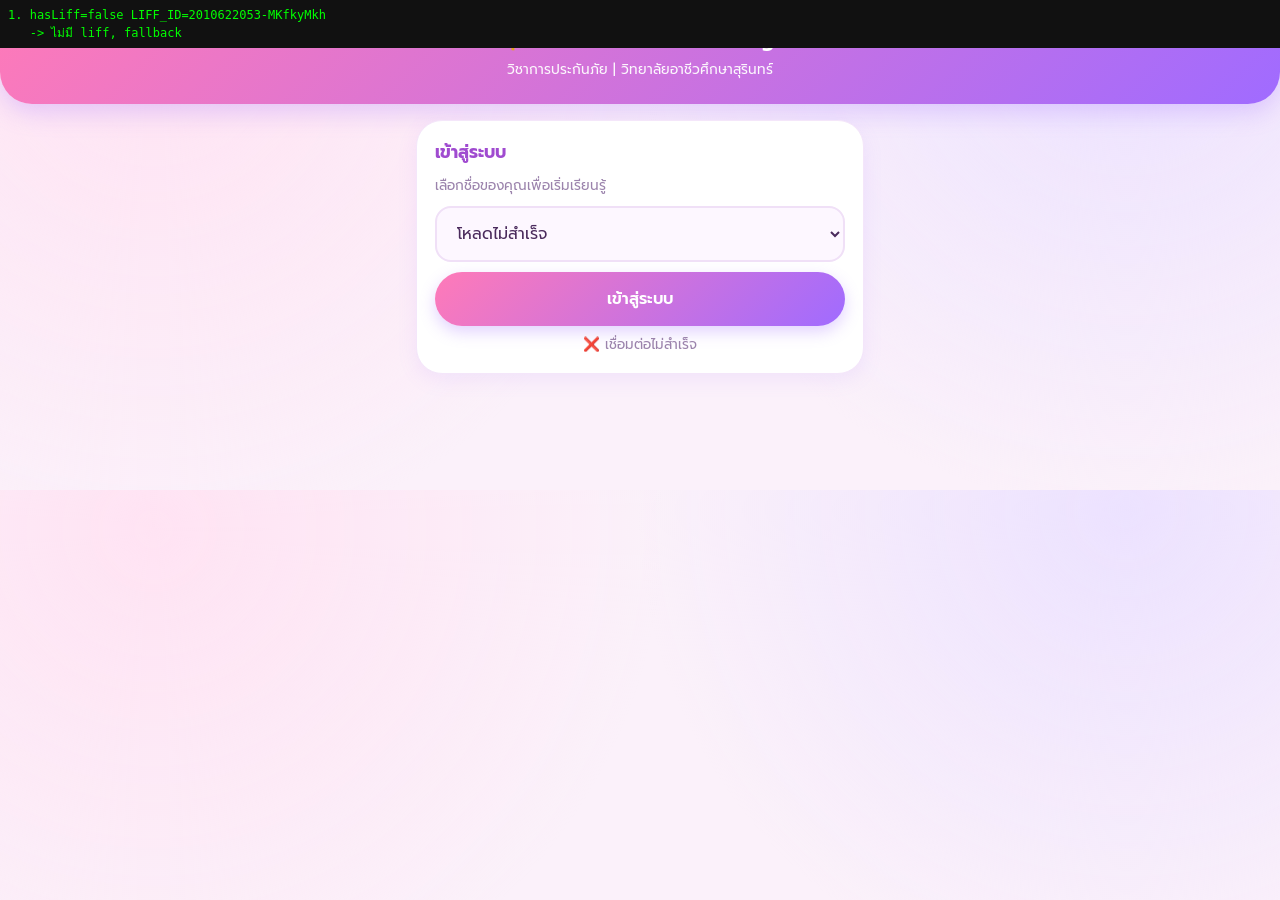
==== index.html @ 5cc2c128 "Add temporary on-screen debug overlay to diagnose LINE login flow Co-Authored-By: Claude Opus 4.8 <n" ====
<!DOCTYPE html>
<html lang="th">
<head>
<meta charset="UTF-8">
<meta name="viewport" content="width=device-width, initial-scale=1.0">
<meta http-equiv="Cache-Control" content="no-cache, no-store, must-revalidate">
<meta http-equiv="Pragma" content="no-cache">
<meta http-equiv="Expires" content="0">
<title>SMART Nano Learning</title>
<link href="https://fonts.googleapis.com/css2?family=Prompt:wght@400;500;600;700&display=swap" rel="stylesheet">
<link rel="stylesheet" href="style.css?v=10">
<script src="https://static.line-scdn.net/liff/edge/2/sdk.js"></script>
</head>
<body>
<div id="dbg" style="position:fixed;top:0;left:0;right:0;max-height:45%;overflow:auto;background:#111;color:#0f0;font-size:12px;line-height:1.5;padding:6px 8px;z-index:99999;white-space:pre-wrap;font-family:monospace;"></div>

<!-- ===== หน้าเข้าสู่ระบบ / ผูกบัญชี LINE ครั้งแรก ===== -->
<div id="loginView" style="display:none;">
  <div class="header"><h1>🎓 SMART Nano Learning</h1><p>วิชาการประกันภัย | วิทยาลัยอาชีวศึกษาสุรินทร์</p></div>
  <div class="container">
    <div class="card">
      <h2 id="loginTitle">เข้าสู่ระบบ</h2>
      <p class="muted" id="loginHint" style="margin-bottom:10px;">เลือกชื่อของคุณเพื่อเริ่มเรียนรู้</p>
      <select id="studentSelect"><option value="">-- กำลังโหลดรายชื่อ --</option></select>
      <button class="btn" id="loginBtn" onclick="login()">เข้าสู่ระบบ</button>
      <button class="btn green" id="lineLoginBtn" onclick="lineLogin()" style="display:none;">🟢 เข้าสู่ระบบด้วย LINE</button>
      <div id="loadMsg" class="muted" style="text-align:center;margin-top:8px;"></div>
    </div>
  </div>
</div>

<!-- ===== แดชบอร์ดโปรไฟล์ ===== -->
<div id="profileView" style="display:none;">
  <div class="profile-top">
    <div class="profile-row">
      <div class="avatar" id="avatar">🙂</div>
      <div class="profile-info">
        <div class="pname" id="pName">-</div>
        <div class="plevel" id="pLevel">ระดับ: -</div>
      </div>
      <div class="ppoints"><div class="num" id="pPoints">0</div><div class="unit">คะแนน</div></div>
    </div>
    <div class="level-wrap">
      <div class="level-label"><span id="pLevelName">-</span><span id="pLevelProgress">0/0</span></div>
      <div class="level-bar"><div class="level-fill" id="pLevelFill" style="width:0%;"></div></div>
    </div>
    <div class="mini-stats">
      <div class="mini"><div class="mini-num" id="mCheckin">–</div><div class="mini-label">เช็คอิน</div></div>
      <div class="mini"><div class="mini-num" id="mBadge">–</div><div class="mini-label">Badge</div></div>
      <div class="mini"><div class="mini-num" id="mRank">–</div><div class="mini-label">อันดับ</div></div>
    </div>
  </div>
  <div class="container" style="padding-top:12px;">
    <a class="btn" id="btnLessons">📚 เข้าสู่บทเรียน</a>
    <a class="btn orange" id="btnCheckin">📍 เช็คอินภารกิจ</a>
    <a class="btn gray" id="btnBadges">🎖️ Badge ของฉัน</a>
    <a class="btn gray" id="btnLeaderboard">🏆 ดูอันดับ</a>
    <button class="btn red" onclick="logout()">ออกจากระบบ</button>
  </div>
</div>

<script src="config.js?v=10"></script>
<script src="app.js?v=10"></script>
<script>
var lineProfile = null;   // เก็บโปรไฟล์ LINE (userId, displayName, pictureUrl)
function dbg(m){ try{ var d=document.getElementById('dbg'); if(d) d.textContent += m + '\n'; }catch(e){} }

window.addEventListener('DOMContentLoaded', initAuth);

// ===== ระบบยืนยันตัวตน: ใช้ LINE ก่อน ถ้าไม่มีค่อยใช้แบบเลือกชื่อ (ทดสอบ) =====
function initAuth() {
  var hasLiff = (typeof liff !== 'undefined') && (typeof LIFF_ID !== 'undefined') && LIFF_ID;
  dbg('1. hasLiff=' + hasLiff + ' LIFF_ID=' + (typeof LIFF_ID !== 'undefined' ? LIFF_ID : 'undef'));
  if (!hasLiff) { dbg('   -> ไม่มี liff, fallback'); fallbackNoLine(); return; }
  liff.init({ liffId: LIFF_ID }).then(function() {
    dbg('2. init OK | isLoggedIn=' + liff.isLoggedIn() + ' | inClient=' + (liff.isInClient?liff.isInClient():'?'));
    if (liff.isLoggedIn()) {
      liff.getProfile().then(function(p) {
        dbg('3. getProfile OK: ' + p.displayName);
        lineProfile = p;
        resolveLineUser(p);
      }).catch(function(e){ dbg('3. getProfile FAIL: ' + e); fallbackNoLine(); });
    } else {
      dbg('2b. ยังไม่ล็อกอิน -> liff.login()');
      liff.login();
    }
  }).catch(function(e) { dbg('2. init FAIL: ' + e); fallbackNoLine(); });
}

// เปิดนอก LINE หรือ LIFF ใช้ไม่ได้ -> ใช้ระบบเลือกชื่อเดิม (สำหรับทดสอบ)
function fallbackNoLine() {
  var sid = getSid();
  if (sid) { showProfile(sid); } else { showLogin(); }
}

// รู้จัก LINE userId แล้ว -> สมัคร/เข้าระบบอัตโนมัติด้วยชื่อ LINE
function resolveLineUser(p) {
  var nameB64 = '';
  try { nameB64 = btoa(unescape(encodeURIComponent(p.displayName || ''))); } catch(e) { nameB64 = ''; }
  dbg('4. calling lineLogin...');
  callAPI('lineLogin', { line: p.userId, name: nameB64 }, function(r) {
    dbg('5. lineLogin resp: ' + JSON.stringify(r).substr(0,150));
    if (r && r.student_id) {
      dbg('6. OK -> showProfile');
      try { localStorage.setItem('smart_sid', r.student_id); } catch(e) {}
      showProfile(r.student_id, p);
    } else {
      dbg('6. ไม่มี student_id -> showLinking (dropdown)');
      showLinking(p);
    }
  });
}

// --- หน้าจอต่าง ๆ ---
function showLogin() {           // โหมดทดสอบ (ไม่มี LINE)
  showLoginCard('เข้าสู่ระบบ', 'เลือกชื่อของคุณเพื่อเริ่มเรียนรู้', 'เข้าสู่ระบบ', false);
}
function showLineLogin() {       // อยู่นอก LINE -> เชิญให้ล็อกอิน LINE (+ ทางเลือกทดสอบ)
  showLoginCard('เข้าสู่ระบบ', 'เข้าสู่ระบบด้วย LINE เพื่อใช้งาน (หรือเลือกชื่อเพื่อทดสอบ)', 'เข้าสู่ระบบ (ทดสอบ)', true);
}
function showLinking(p) {        // ครั้งแรกใน LINE -> ผูกบัญชี
  var hi = p && p.displayName ? ('สวัสดี ' + p.displayName + ' 👋 ') : '';
  showLoginCard('ยืนยันตัวตนครั้งแรก', hi + 'เลือกชื่อของคุณในระบบ 1 ครั้ง แล้วครั้งต่อไปเข้าได้เลย', 'ยืนยันและเข้าใช้งาน', false);
}
function showLoginCard(title, hint, btnText, showLineBtn) {
  document.getElementById('loginView').style.display = 'block';
  document.getElementById('profileView').style.display = 'none';
  document.getElementById('loginTitle').textContent = title;
  document.getElementById('loginHint').textContent = hint;
  document.getElementById('loginBtn').textContent = btnText;
  document.getElementById('lineLoginBtn').style.display = showLineBtn ? 'block' : 'none';
  loadStudents();
}

function loadStudents() {
  document.getElementById('loadMsg').textContent = 'กำลังเชื่อมต่อระบบ...';
  callAPI('getStudents', null, function(students) {
    var sel = document.getElementById('studentSelect');
    var msg = document.getElementById('loadMsg');
    if (students.error) { sel.innerHTML='<option value="">โหลดไม่สำเร็จ</option>'; msg.textContent='❌ '+students.error; return; }
    sel.innerHTML = '<option value="">-- เลือกชื่อของคุณ --</option>';
    for (var i=0;i<students.length;i++) { var s=students[i]; sel.innerHTML+='<option value="'+s.student_id+'">'+s.full_name+' ('+s.student_id+')</option>'; }
    msg.textContent = '✅ พร้อมใช้งาน (' + students.length + ' คน)';
  });
}

function lineLogin() {
  if (typeof liff !== 'undefined' && liff.login) { liff.login(); }
}

// กดปุ่มเข้าสู่ระบบ / ยืนยันตัวตน
function login() {
  var sid = document.getElementById('studentSelect').value;
  if (!sid) { alert('กรุณาเลือกชื่อของคุณ'); return; }
  if (lineProfile) {
    // ผูก LINE เข้ากับนักเรียน
    callAPI('linkLine', { line: lineProfile.userId, student: sid, name: lineProfile.displayName || '' }, function(r) {
      if (r.error) { alert('❌ ' + r.error); return; }
      var id = r.student_id || sid;
      try { localStorage.setItem('smart_sid', id); } catch(e) {}
      showProfile(id, lineProfile);
    });
  } else {
    try { localStorage.setItem('smart_sid', sid); } catch(e) {}
    showProfile(sid);
  }
}

// ===== ระดับตามคะแนนสะสม =====
function levelInfo(points) {
  var tiers = [
    { min: 0,    name: 'มือใหม่' },
    { min: 100,  name: 'ผู้เรียนรู้' },
    { min: 300,  name: 'นักผจญภัย' },
    { min: 600,  name: 'ผู้เชี่ยวชาญ' },
    { min: 1000, name: 'ปรมาจารย์' }
  ];
  var i = 0;
  for (var k = 0; k < tiers.length; k++) { if (points >= tiers[k].min) i = k; }
  var cur = tiers[i], next = tiers[i + 1];
  if (!next) return { name: cur.name, text: points + ' คะแนน', pct: 100 };
  return { name: cur.name, text: points + '/' + next.min, pct: Math.round(points / next.min * 100) };
}

function showProfile(sid, profile) {
  document.getElementById('loginView').style.display = 'none';
  document.getElementById('profileView').style.display = 'block';
  buildNav('home', sid);

  document.getElementById('btnLessons').href     = 'lessons.html?sid=' + sid;
  document.getElementById('btnCheckin').href     = 'checkin.html?sid=' + sid;
  document.getElementById('btnBadges').href      = 'badges.html?sid=' + sid;
  document.getElementById('btnLeaderboard').href = 'leaderboard.html?sid=' + sid;

  // โชว์ชื่อ + รูปจาก LINE ทันที (ถ้ามี)
  if (profile && profile.pictureUrl) document.getElementById('avatar').innerHTML = '<img src="' + profile.pictureUrl + '" alt="">';
  if (profile && profile.displayName) document.getElementById('pName').textContent = profile.displayName;

  callAPI('getStudent', { student: sid }, function(s) {
    if (s.error) { logout(); return; }
    var name = (profile && profile.displayName) ? profile.displayName : (s.full_name || 'นักเรียน');
    document.getElementById('pName').textContent = name;
    if (!(profile && profile.pictureUrl)) document.getElementById('avatar').textContent = (name.trim().charAt(0) || '🙂');
    document.getElementById('pPoints').textContent = s.total_points;
    var lv = levelInfo(Number(s.total_points) || 0);
    document.getElementById('pLevel').textContent = 'ระดับ: ' + lv.name;
    document.getElementById('pLevelName').textContent = lv.name;
    document.getElementById('pLevelProgress').textContent = lv.text;
    document.getElementById('pLevelFill').style.width = lv.pct + '%';
  });

  callAPI('getBadges', { student: sid }, function(b) {
    if (b.error || !b.length) return;
    var earned = 0;
    for (var i=0;i<b.length;i++) if (b[i].earned) earned++;
    document.getElementById('mBadge').textContent = earned + '/' + b.length;
  });

  callAPI('getCheckins', { student: sid }, function(c) {
    if (c.error || !c.length) return;
    var done = 0;
    for (var i=0;i<c.length;i++) if (c[i].checked) done++;
    document.getElementById('mCheckin').textContent = done + '/' + c.length;
  });

  callAPI('getLeaderboard', null, function(lb) {
    if (lb.error || !lb.length) return;
    for (var i=0;i<lb.length;i++) { if (lb[i].student_id === sid) { document.getElementById('mRank').textContent = '#' + lb[i].rank; return; } }
  });
}
</script>
</body>
</html>
---- style.css ----
/* ============================================================
   SMART Nano Learning — ธีมการ์ตูนน่ารัก (ชมพู-ม่วง พาสเทล)
   ============================================================ */
* { margin:0; padding:0; box-sizing:border-box; font-family:'Prompt',sans-serif; }
body {
  background:#fbf1fa;
  background-image:radial-gradient(circle at 12% 8%, #ffe3f3 0, rgba(255,227,243,0) 42%),
                   radial-gradient(circle at 88% 4%, #ece2ff 0, rgba(236,226,255,0) 40%);
  color:#4a2a5c;
  padding-bottom:86px;
}

/* ===== ส่วนหัว ===== */
.header {
  background:linear-gradient(135deg,#ff7ab8 0%,#a06bff 100%);
  color:#fff; padding:22px 16px 24px; text-align:center;
  border-radius:0 0 32px 32px;
  box-shadow:0 8px 24px rgba(160,107,255,0.28);
}
.header h1 { font-size:1.35rem; font-weight:700; }
.header p { font-size:0.85rem; opacity:0.95; margin-top:4px; }

.container { max-width:480px; margin:0 auto; padding:16px; }

/* ===== การ์ด ===== */
.card {
  background:#fff; border-radius:26px; padding:18px; margin-bottom:14px;
  box-shadow:0 6px 20px rgba(160,107,255,0.10);
  border:1px solid #f4e6fa;
}
.card h2 { font-size:1.08rem; font-weight:700; margin-bottom:10px; color:#a04bd0; }
.muted { font-size:0.85rem; color:#9b83ac; }

/* ===== ปุ่ม (ทรงแคปซูล) ===== */
.btn {
  display:block; width:100%; padding:15px; border:none; border-radius:999px;
  font-size:1rem; font-weight:600; cursor:pointer; text-align:center; text-decoration:none;
  color:#fff; margin-top:10px;
  background:linear-gradient(135deg,#ff7ab8,#a06bff);
  box-shadow:0 6px 16px rgba(160,107,255,0.30);
  transition:transform 0.08s ease;
}
.btn:active { transform:scale(0.97); }
.btn.green  { background:linear-gradient(135deg,#4ee0a0,#22b573); box-shadow:0 6px 16px rgba(34,181,115,0.30); }
.btn.orange { background:linear-gradient(135deg,#ffc46b,#ff9a3d); box-shadow:0 6px 16px rgba(255,154,61,0.30); }
.btn.gray   { background:linear-gradient(135deg,#cbb6e6,#a892c9); box-shadow:0 6px 16px rgba(168,146,201,0.28); }
.btn.red    { background:linear-gradient(135deg,#ff8aa0,#ff5b78); box-shadow:0 6px 16px rgba(255,91,120,0.28); }

select, input {
  width:100%; padding:13px 16px; border-radius:16px; border:2px solid #f0e0f7;
  font-size:1rem; background:#fdf7ff; color:#4a2a5c;
}
select:focus, input:focus { outline:none; border-color:#c99bec; }

/* ===== แถวสถิติ (โปรไฟล์เก่า/หน้าอื่น) ===== */
.stat-row { display:flex; gap:10px; margin-top:12px; }
.stat-box { flex:1; text-align:center; padding:14px; border-radius:18px; }
.stat-box .num { font-size:1.5rem; font-weight:700; }
.stat-box .label { font-size:0.75rem; }

/* ===== Badge ===== */
.badge-grid { display:grid; grid-template-columns:repeat(3,1fr); gap:10px; }
.badge-item { text-align:center; padding:14px 6px; border-radius:20px; background:#faf4ff; border:2px solid #f0e4fb; }
.badge-item.earned { background:linear-gradient(135deg,#fff3fb,#fbeaff); border-color:#ffb3e2; box-shadow:0 4px 12px rgba(255,120,190,0.20); }
.badge-item.locked { opacity:0.4; filter:grayscale(0.8); }
.badge-item .icon { font-size:2rem; }
.badge-item .name { font-size:0.7rem; margin-top:4px; font-weight:600; }

/* ===== ตารางอันดับ ===== */
.lb-row {
  display:flex; align-items:center; padding:12px 14px; border-radius:20px; margin-bottom:8px;
  background:#fff; box-shadow:0 3px 10px rgba(160,107,255,0.08);
}
.lb-row.top1 { background:linear-gradient(90deg,#fff6da,#fff); border-left:5px solid #ffcf3f; }
.lb-row.top2 { background:linear-gradient(90deg,#f6f0ff,#fff); border-left:5px solid #c0a6e6; }
.lb-row.top3 { background:linear-gradient(90deg,#ffeede,#fff); border-left:5px solid #ffb36b; }
.lb-row.me { border:2px solid #ff7ab8; }
.lb-rank { font-size:1.1rem; font-weight:700; width:38px; color:#a04bd0; }
.lb-name { flex:1; font-size:0.9rem; }
.lb-points { font-weight:700; color:#e0559b; }

/* ===== Quiz ===== */
.quiz-q { margin-bottom:12px; }
.quiz-q .q-text { font-weight:600; margin-bottom:12px; }
.quiz-choice {
  display:block; padding:14px; margin-bottom:9px; border:2px solid #f0e4fb; border-radius:16px;
  cursor:pointer; background:#fdf9ff; font-size:0.92rem;
}
.quiz-choice.selected { border-color:#ff7ab8; background:#fff0f8; color:#d43f92; font-weight:600; }
.result-box { text-align:center; padding:32px 20px; }
.result-box .big { font-size:3.2rem; }
.result-box .score { font-size:2.1rem; font-weight:700; color:#a04bd0; margin:10px 0; }

/* ===== แถบเมนูล่าง ===== */
.nav {
  position:fixed; bottom:0; left:0; right:0; background:#fff; display:flex;
  box-shadow:0 -3px 16px rgba(160,107,255,0.14); max-width:480px; margin:0 auto;
  border-radius:24px 24px 0 0;
}
.nav a { flex:1; text-align:center; padding:11px 4px; text-decoration:none; color:#b9a3c9; font-size:0.62rem; font-weight:500; }
.nav a.active { color:#ec4899; }
.nav a .ic { font-size:1.35rem; display:block; margin-bottom:1px; }

.loading { text-align:center; padding:44px; color:#b9a3c9; }

/* ===== เช็คอิน ===== */
.checkin-item {
  display:flex; align-items:center; padding:13px; border-radius:18px; margin-bottom:9px;
  background:#fff; border:2px solid #f0e4fb;
}
.checkin-item.done { border-color:#4ee0a0; background:#edfcf5; }
.checkin-item .ci-icon { font-size:1.5rem; margin-right:12px; }
.checkin-item .ci-name { flex:1; font-size:0.85rem; }
.checkin-item .ci-status { font-size:1.2rem; }

.scan-card { text-align:center; }
.scan-icon { font-size:2.8rem; margin-bottom:6px; }
.ci-msg { margin-top:12px; font-size:0.92rem; font-weight:600; min-height:1px; }
.ci-msg.ok  { color:#22b573; background:#e9fbf2; padding:11px; border-radius:14px; }
.ci-msg.err { color:#e0559b; background:#fdecf5; padding:11px; border-radius:14px; }

/* ===== แชต (สำรอง) ===== */
.chat-area { height:400px; overflow-y:auto; padding:8px; background:#fdf7ff; border-radius:18px; margin-bottom:10px; }
.chat-msg { margin-bottom:10px; display:flex; }
.chat-msg.user { justify-content:flex-end; }
.chat-bubble { max-width:80%; padding:11px 15px; border-radius:18px; font-size:0.9rem; line-height:1.4; }
.chat-msg.user .chat-bubble { background:linear-gradient(135deg,#ff7ab8,#a06bff); color:#fff; border-bottom-right-radius:5px; }
.chat-msg.bot .chat-bubble { background:#fff; border:1px solid #f0e4fb; border-bottom-left-radius:5px; }
.chat-input-row { display:flex; gap:8px; }
.chat-input-row input { flex:1; }
.chat-input-row button { width:auto; padding:13px 22px; margin:0; }

/* ===== แดชบอร์ดโปรไฟล์ ===== */
.profile-top {
  background:linear-gradient(135deg,#ff7ab8 0%,#a06bff 100%);
  color:#fff; padding:22px 16px 18px; border-radius:0 0 30px 30px;
  max-width:480px; margin:0 auto; box-shadow:0 8px 24px rgba(160,107,255,0.28);
}
.profile-row { display:flex; align-items:center; gap:12px; }
.avatar {
  width:64px; height:64px; border-radius:50%; background:rgba(255,255,255,0.28);
  display:flex; align-items:center; justify-content:center; font-size:1.9rem; font-weight:700;
  flex-shrink:0; overflow:hidden; border:3px solid rgba(255,255,255,0.6);
}
.avatar img { width:100%; height:100%; object-fit:cover; }
.profile-info { flex:1; min-width:0; }
.pname { font-size:1.22rem; font-weight:700; white-space:nowrap; overflow:hidden; text-overflow:ellipsis; }
.plevel { font-size:0.8rem; opacity:0.95; margin-top:2px; }
.ppoints { text-align:right; }
.ppoints .num { font-size:1.9rem; font-weight:700; line-height:1; }
.ppoints .unit { font-size:0.7rem; opacity:0.95; }
.level-wrap { margin-top:15px; }
.level-label { display:flex; justify-content:space-between; font-size:0.75rem; opacity:0.97; margin-bottom:5px; }
.level-bar { height:10px; background:rgba(255,255,255,0.32); border-radius:8px; overflow:hidden; }
.level-fill { height:100%; background:linear-gradient(90deg,#ffe16b,#ffd23f); border-radius:8px; transition:width 0.6s ease; }
.mini-stats { display:flex; gap:10px; margin-top:16px; }
.mini { flex:1; text-align:center; background:rgba(255,255,255,0.20); border-radius:18px; padding:11px 4px; }
.mini-num { font-size:1.18rem; font-weight:700; }
.mini-label { font-size:0.7rem; opacity:0.95; margin-top:2px; }
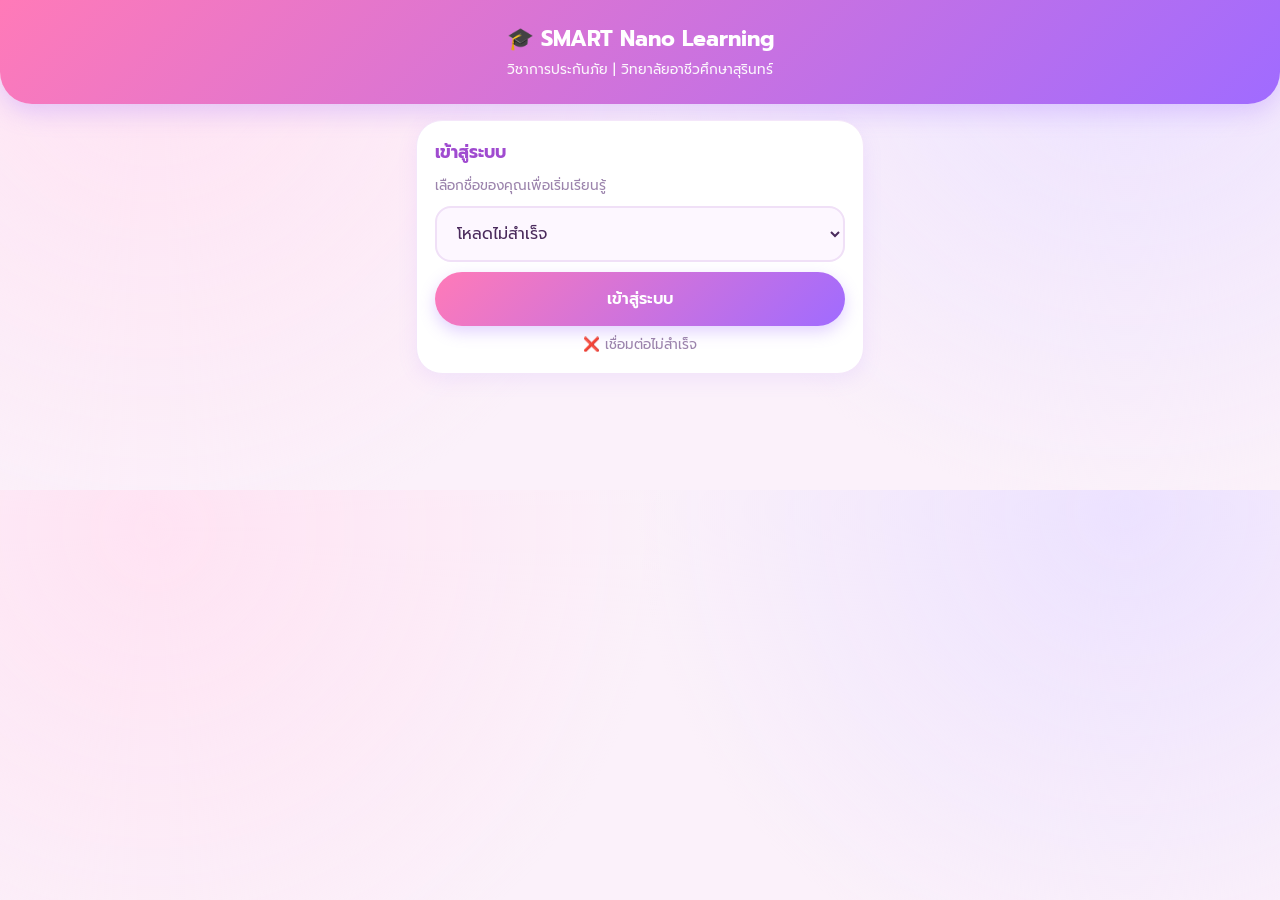
==== commit 7feb02db: "Remove debug overlay after confirming LINE login works (profile scope fixed) Co-Authored-By: Claude " ====
--- a/index.html
+++ b/index.html
@@ -12,7 +12,6 @@
 <script src="https://static.line-scdn.net/liff/edge/2/sdk.js"></script>
 </head>
 <body>
-<div id="dbg" style="position:fixed;top:0;left:0;right:0;max-height:45%;overflow:auto;background:#111;color:#0f0;font-size:12px;line-height:1.5;padding:6px 8px;z-index:99999;white-space:pre-wrap;font-family:monospace;"></div>
 
 <!-- ===== หน้าเข้าสู่ระบบ / ผูกบัญชี LINE ครั้งแรก ===== -->
 <div id="loginView" style="display:none;">
@@ -63,28 +62,24 @@
 <script src="app.js?v=10"></script>
 <script>
 var lineProfile = null;   // เก็บโปรไฟล์ LINE (userId, displayName, pictureUrl)
-function dbg(m){ try{ var d=document.getElementById('dbg'); if(d) d.textContent += m + '\n'; }catch(e){} }
 
 window.addEventListener('DOMContentLoaded', initAuth);
 
 // ===== ระบบยืนยันตัวตน: ใช้ LINE ก่อน ถ้าไม่มีค่อยใช้แบบเลือกชื่อ (ทดสอบ) =====
 function initAuth() {
   var hasLiff = (typeof liff !== 'undefined') && (typeof LIFF_ID !== 'undefined') && LIFF_ID;
-  dbg('1. hasLiff=' + hasLiff + ' LIFF_ID=' + (typeof LIFF_ID !== 'undefined' ? LIFF_ID : 'undef'));
-  if (!hasLiff) { dbg('   -> ไม่มี liff, fallback'); fallbackNoLine(); return; }
+  if (!hasLiff) { fallbackNoLine(); return; }
   liff.init({ liffId: LIFF_ID }).then(function() {
-    dbg('2. init OK | isLoggedIn=' + liff.isLoggedIn() + ' | inClient=' + (liff.isInClient?liff.isInClient():'?'));
     if (liff.isLoggedIn()) {
       liff.getProfile().then(function(p) {
-        dbg('3. getProfile OK: ' + p.displayName);
         lineProfile = p;
         resolveLineUser(p);
-      }).catch(function(e){ dbg('3. getProfile FAIL: ' + e); fallbackNoLine(); });
+      }).catch(fallbackNoLine);
     } else {
-      dbg('2b. ยังไม่ล็อกอิน -> liff.login()');
+      // ยังไม่ล็อกอิน LINE -> พาไปล็อกอินทันที (ได้ทั้งในแอป LINE และเบราว์เซอร์)
       liff.login();
     }
-  }).catch(function(e) { dbg('2. init FAIL: ' + e); fallbackNoLine(); });
+  }).catch(function() { fallbackNoLine(); });
 }
 
 // เปิดนอก LINE หรือ LIFF ใช้ไม่ได้ -> ใช้ระบบเลือกชื่อเดิม (สำหรับทดสอบ)
@@ -97,15 +92,11 @@
 function resolveLineUser(p) {
   var nameB64 = '';
   try { nameB64 = btoa(unescape(encodeURIComponent(p.displayName || ''))); } catch(e) { nameB64 = ''; }
-  dbg('4. calling lineLogin...');
   callAPI('lineLogin', { line: p.userId, name: nameB64 }, function(r) {
-    dbg('5. lineLogin resp: ' + JSON.stringify(r).substr(0,150));
     if (r && r.student_id) {
-      dbg('6. OK -> showProfile');
       try { localStorage.setItem('smart_sid', r.student_id); } catch(e) {}
       showProfile(r.student_id, p);
     } else {
-      dbg('6. ไม่มี student_id -> showLinking (dropdown)');
       showLinking(p);
     }
   });
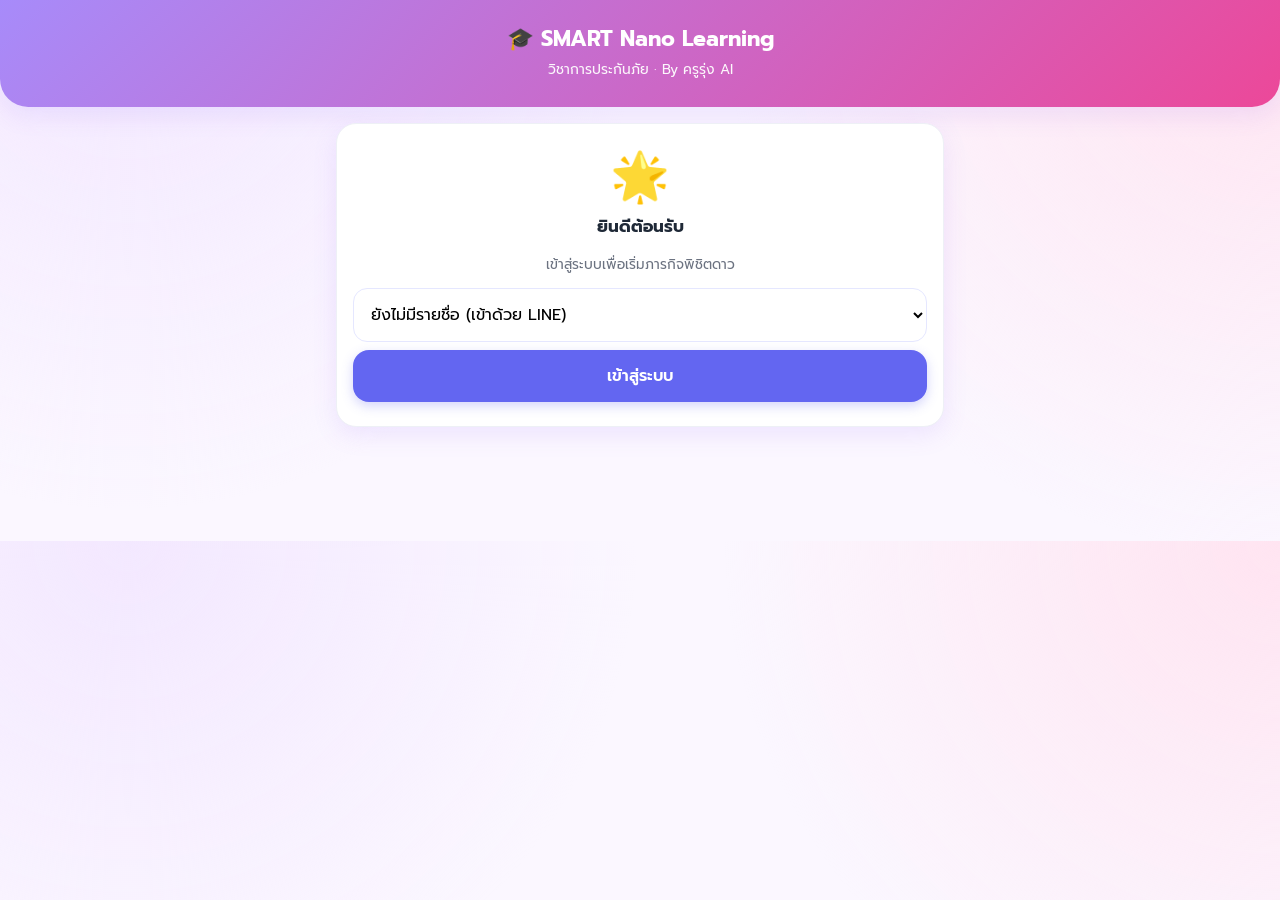
==== commit 56e7bab3: "Rebuild app around SMART Model: 53 topics, S/M/A flow, 265-question quiz bank, competency badges - C" ====
--- a/index.html
+++ b/index.html
@@ -4,31 +4,31 @@
 <meta charset="UTF-8">
 <meta name="viewport" content="width=device-width, initial-scale=1.0">
 <meta http-equiv="Cache-Control" content="no-cache, no-store, must-revalidate">
-<meta http-equiv="Pragma" content="no-cache">
-<meta http-equiv="Expires" content="0">
+<meta http-equiv="Pragma" content="no-cache"><meta http-equiv="Expires" content="0">
 <title>SMART Nano Learning</title>
 <link href="https://fonts.googleapis.com/css2?family=Prompt:wght@400;500;600;700&display=swap" rel="stylesheet">
-<link rel="stylesheet" href="style.css?v=10">
+<link rel="stylesheet" href="style.css?v=20">
 <script src="https://static.line-scdn.net/liff/edge/2/sdk.js"></script>
 </head>
 <body>
 
-<!-- ===== หน้าเข้าสู่ระบบ / ผูกบัญชี LINE ครั้งแรก ===== -->
+<!-- ===== เข้าสู่ระบบ ===== -->
 <div id="loginView" style="display:none;">
-  <div class="header"><h1>🎓 SMART Nano Learning</h1><p>วิชาการประกันภัย | วิทยาลัยอาชีวศึกษาสุรินทร์</p></div>
+  <div class="header"><h1>🎓 SMART Nano Learning</h1><p>วิชาการประกันภัย · By ครูรุ่ง AI</p></div>
   <div class="container">
-    <div class="card">
-      <h2 id="loginTitle">เข้าสู่ระบบ</h2>
-      <p class="muted" id="loginHint" style="margin-bottom:10px;">เลือกชื่อของคุณเพื่อเริ่มเรียนรู้</p>
-      <select id="studentSelect"><option value="">-- กำลังโหลดรายชื่อ --</option></select>
-      <button class="btn" id="loginBtn" onclick="login()">เข้าสู่ระบบ</button>
-      <button class="btn green" id="lineLoginBtn" onclick="lineLogin()" style="display:none;">🟢 เข้าสู่ระบบด้วย LINE</button>
-      <div id="loadMsg" class="muted" style="text-align:center;margin-top:8px;"></div>
+    <div class="card center fade-in">
+      <div style="font-size:3rem;">🌟</div>
+      <h2 id="loginTitle">ยินดีต้อนรับ</h2>
+      <p class="muted" id="loginHint">เข้าสู่ระบบเพื่อเริ่มภารกิจพิชิตดาว</p>
+      <select id="studentSelect" style="display:none;"><option value="">-- กำลังโหลด --</option></select>
+      <button class="btn green" id="lineLoginBtn" onclick="doLineLogin()" style="display:none;">🟢 เข้าสู่ระบบด้วย LINE</button>
+      <button class="btn" id="loginBtn" onclick="doPickLogin()" style="display:none;">เข้าสู่ระบบ</button>
+      <div id="loadMsg" class="muted" style="margin-top:8px;"></div>
     </div>
   </div>
 </div>
 
-<!-- ===== แดชบอร์ดโปรไฟล์ ===== -->
+<!-- ===== แดชบอร์ด ===== -->
 <div id="profileView" style="display:none;">
   <div class="profile-top">
     <div class="profile-row">
@@ -44,179 +44,106 @@
       <div class="level-bar"><div class="level-fill" id="pLevelFill" style="width:0%;"></div></div>
     </div>
     <div class="mini-stats">
-      <div class="mini"><div class="mini-num" id="mCheckin">–</div><div class="mini-label">เช็คอิน</div></div>
-      <div class="mini"><div class="mini-num" id="mBadge">–</div><div class="mini-label">Badge</div></div>
+      <div class="mini"><div class="mini-num" id="mTopics">–</div><div class="mini-label">เรื่องที่จบ</div></div>
+      <div class="mini"><div class="mini-num" id="mBadge">–</div><div class="mini-label">เหรียญ</div></div>
       <div class="mini"><div class="mini-num" id="mRank">–</div><div class="mini-label">อันดับ</div></div>
     </div>
   </div>
-  <div class="container" style="padding-top:12px;">
-    <a class="btn" id="btnLessons">📚 เข้าสู่บทเรียน</a>
-    <a class="btn orange" id="btnCheckin">📍 เช็คอินภารกิจ</a>
-    <a class="btn gray" id="btnBadges">🎖️ Badge ของฉัน</a>
-    <a class="btn gray" id="btnLeaderboard">🏆 ดูอันดับ</a>
+  <div class="container fade-in" style="padding-top:14px;">
+    <a class="btn pink" href="learn.html">📚 เริ่มเรียนรู้ (ภารกิจพิชิตดาว)</a>
+    <a class="btn gray" href="badges.html">🎖️ เหรียญตราของฉัน</a>
+    <a class="btn gray" href="leaderboard.html">🏆 ดูอันดับ</a>
     <button class="btn red" onclick="logout()">ออกจากระบบ</button>
   </div>
 </div>
 
-<script src="config.js?v=10"></script>
-<script src="app.js?v=10"></script>
+<script src="config.js?v=20"></script>
+<script src="data.js?v=20"></script>
+<script src="app.js?v=20"></script>
 <script>
-var lineProfile = null;   // เก็บโปรไฟล์ LINE (userId, displayName, pictureUrl)
-
+var lineProfile = null;
 window.addEventListener('DOMContentLoaded', initAuth);
 
-// ===== ระบบยืนยันตัวตน: ใช้ LINE ก่อน ถ้าไม่มีค่อยใช้แบบเลือกชื่อ (ทดสอบ) =====
-function initAuth() {
-  var hasLiff = (typeof liff !== 'undefined') && (typeof LIFF_ID !== 'undefined') && LIFF_ID;
-  if (!hasLiff) { fallbackNoLine(); return; }
-  liff.init({ liffId: LIFF_ID }).then(function() {
-    if (liff.isLoggedIn()) {
-      liff.getProfile().then(function(p) {
-        lineProfile = p;
-        resolveLineUser(p);
-      }).catch(fallbackNoLine);
-    } else {
-      // ยังไม่ล็อกอิน LINE -> พาไปล็อกอินทันที (ได้ทั้งในแอป LINE และเบราว์เซอร์)
-      liff.login();
-    }
-  }).catch(function() { fallbackNoLine(); });
+function initAuth(){
+  var hasLiff = (typeof liff!=='undefined') && (typeof LIFF_ID!=='undefined') && LIFF_ID;
+  if (!hasLiff){ fallbackNoLine(); return; }
+  liff.init({ liffId: LIFF_ID }).then(function(){
+    if (liff.isLoggedIn()){
+      liff.getProfile().then(function(p){ lineProfile=p; resolveLine(p); }).catch(fallbackNoLine);
+    } else { liff.login(); }
+  }).catch(fallbackNoLine);
 }
-
-// เปิดนอก LINE หรือ LIFF ใช้ไม่ได้ -> ใช้ระบบเลือกชื่อเดิม (สำหรับทดสอบ)
-function fallbackNoLine() {
-  var sid = getSid();
-  if (sid) { showProfile(sid); } else { showLogin(); }
+function fallbackNoLine(){
+  var sid=getSid();
+  if (sid){ showProfile(sid); } else { showPickLogin(); }
 }
-
-// รู้จัก LINE userId แล้ว -> สมัคร/เข้าระบบอัตโนมัติด้วยชื่อ LINE
-function resolveLineUser(p) {
-  var nameB64 = '';
-  try { nameB64 = btoa(unescape(encodeURIComponent(p.displayName || ''))); } catch(e) { nameB64 = ''; }
-  callAPI('lineLogin', { line: p.userId, name: nameB64 }, function(r) {
-    if (r && r.student_id) {
-      try { localStorage.setItem('smart_sid', r.student_id); } catch(e) {}
-      showProfile(r.student_id, p);
-    } else {
-      showLinking(p);
-    }
+function resolveLine(p){
+  var nameB64=''; try{ nameB64=btoa(unescape(encodeURIComponent(p.displayName||''))); }catch(e){}
+  callAPI('lineLogin', { line:p.userId, name:nameB64, picture:p.pictureUrl||'' }, function(r){
+    if (r && r.student_id){ setSid(r.student_id); showProfile(r.student_id, p); }
+    else { showPickLogin(); }
   });
 }
 
-// --- หน้าจอต่าง ๆ ---
-function showLogin() {           // โหมดทดสอบ (ไม่มี LINE)
-  showLoginCard('เข้าสู่ระบบ', 'เลือกชื่อของคุณเพื่อเริ่มเรียนรู้', 'เข้าสู่ระบบ', false);
+// โหมดทดสอบ (ไม่มี LINE) — เลือกชื่อ
+function showPickLogin(){
+  document.getElementById('loginView').style.display='block';
+  document.getElementById('profileView').style.display='none';
+  document.getElementById('studentSelect').style.display='block';
+  document.getElementById('loginBtn').style.display='flex';
+  document.getElementById('loadMsg').textContent='กำลังเชื่อมต่อ...';
+  callAPI('getStudents', null, function(list){
+    var sel=document.getElementById('studentSelect'), msg=document.getElementById('loadMsg');
+    if (list.error || !list.length){ sel.innerHTML='<option value="">ยังไม่มีรายชื่อ (เข้าด้วย LINE)</option>'; msg.textContent=''; return; }
+    sel.innerHTML='<option value="">-- เลือกชื่อของคุณ --</option>';
+    for (var i=0;i<list.length;i++){ var s=list[i]; sel.innerHTML+='<option value="'+esc(s.student_id)+'">'+esc(s.full_name)+'</option>'; }
+    msg.textContent='พร้อมใช้งาน ('+list.length+' คน)';
+  });
 }
-function showLineLogin() {       // อยู่นอก LINE -> เชิญให้ล็อกอิน LINE (+ ทางเลือกทดสอบ)
-  showLoginCard('เข้าสู่ระบบ', 'เข้าสู่ระบบด้วย LINE เพื่อใช้งาน (หรือเลือกชื่อเพื่อทดสอบ)', 'เข้าสู่ระบบ (ทดสอบ)', true);
-}
-function showLinking(p) {        // ครั้งแรกใน LINE -> ผูกบัญชี
-  var hi = p && p.displayName ? ('สวัสดี ' + p.displayName + ' 👋 ') : '';
-  showLoginCard('ยืนยันตัวตนครั้งแรก', hi + 'เลือกชื่อของคุณในระบบ 1 ครั้ง แล้วครั้งต่อไปเข้าได้เลย', 'ยืนยันและเข้าใช้งาน', false);
-}
-function showLoginCard(title, hint, btnText, showLineBtn) {
-  document.getElementById('loginView').style.display = 'block';
-  document.getElementById('profileView').style.display = 'none';
-  document.getElementById('loginTitle').textContent = title;
-  document.getElementById('loginHint').textContent = hint;
-  document.getElementById('loginBtn').textContent = btnText;
-  document.getElementById('lineLoginBtn').style.display = showLineBtn ? 'block' : 'none';
-  loadStudents();
+function doLineLogin(){ if (typeof liff!=='undefined' && liff.login) liff.login(); }
+function doPickLogin(){
+  var sid=document.getElementById('studentSelect').value;
+  if (!sid){ alert('กรุณาเลือกชื่อของคุณ'); return; }
+  setSid(sid); showProfile(sid);
 }
 
-function loadStudents() {
-  document.getElementById('loadMsg').textContent = 'กำลังเชื่อมต่อระบบ...';
-  callAPI('getStudents', null, function(students) {
-    var sel = document.getElementById('studentSelect');
-    var msg = document.getElementById('loadMsg');
-    if (students.error) { sel.innerHTML='<option value="">โหลดไม่สำเร็จ</option>'; msg.textContent='❌ '+students.error; return; }
-    sel.innerHTML = '<option value="">-- เลือกชื่อของคุณ --</option>';
-    for (var i=0;i<students.length;i++) { var s=students[i]; sel.innerHTML+='<option value="'+s.student_id+'">'+s.full_name+' ('+s.student_id+')</option>'; }
-    msg.textContent = '✅ พร้อมใช้งาน (' + students.length + ' คน)';
-  });
-}
+// ===== แดชบอร์ด =====
+function showProfile(sid, profile){
+  // เปิดจากการ์ด LINE / QR: ?topic=1.1&type=video|ebook -> เช็คอิน+เด้งไปสื่อ
+  var qp=new URLSearchParams(location.search);
+  if (qp.get('topic') && qp.get('type')){
+    location.href='go.html?topic='+encodeURIComponent(qp.get('topic'))+'&type='+encodeURIComponent(qp.get('type'));
+    return;
+  }
+  if (qp.get('goto')==='checkin'){   // รองรับลิงก์/QR เดิม
+    location.href='go.html?topic='+encodeURIComponent(qp.get('mission')||'')+'&type=checkin';
+    return;
+  }
+  document.getElementById('loginView').style.display='none';
+  document.getElementById('profileView').style.display='block';
+  buildNav('home');
+  if (profile && profile.pictureUrl) document.getElementById('avatar').innerHTML='<img src="'+profile.pictureUrl+'" alt="">';
+  if (profile && profile.displayName) document.getElementById('pName').textContent=profile.displayName;
 
-function lineLogin() {
-  if (typeof liff !== 'undefined' && liff.login) { liff.login(); }
-}
-
-// กดปุ่มเข้าสู่ระบบ / ยืนยันตัวตน
-function login() {
-  var sid = document.getElementById('studentSelect').value;
-  if (!sid) { alert('กรุณาเลือกชื่อของคุณ'); return; }
-  if (lineProfile) {
-    // ผูก LINE เข้ากับนักเรียน
-    callAPI('linkLine', { line: lineProfile.userId, student: sid, name: lineProfile.displayName || '' }, function(r) {
-      if (r.error) { alert('❌ ' + r.error); return; }
-      var id = r.student_id || sid;
-      try { localStorage.setItem('smart_sid', id); } catch(e) {}
-      showProfile(id, lineProfile);
-    });
-  } else {
-    try { localStorage.setItem('smart_sid', sid); } catch(e) {}
-    showProfile(sid);
-  }
-}
-
-// ===== ระดับตามคะแนนสะสม =====
-function levelInfo(points) {
-  var tiers = [
-    { min: 0,    name: 'มือใหม่' },
-    { min: 100,  name: 'ผู้เรียนรู้' },
-    { min: 300,  name: 'นักผจญภัย' },
-    { min: 600,  name: 'ผู้เชี่ยวชาญ' },
-    { min: 1000, name: 'ปรมาจารย์' }
-  ];
-  var i = 0;
-  for (var k = 0; k < tiers.length; k++) { if (points >= tiers[k].min) i = k; }
-  var cur = tiers[i], next = tiers[i + 1];
-  if (!next) return { name: cur.name, text: points + ' คะแนน', pct: 100 };
-  return { name: cur.name, text: points + '/' + next.min, pct: Math.round(points / next.min * 100) };
-}
-
-function showProfile(sid, profile) {
-  document.getElementById('loginView').style.display = 'none';
-  document.getElementById('profileView').style.display = 'block';
-  buildNav('home', sid);
-
-  document.getElementById('btnLessons').href     = 'lessons.html?sid=' + sid;
-  document.getElementById('btnCheckin').href     = 'checkin.html?sid=' + sid;
-  document.getElementById('btnBadges').href      = 'badges.html?sid=' + sid;
-  document.getElementById('btnLeaderboard').href = 'leaderboard.html?sid=' + sid;
-
-  // โชว์ชื่อ + รูปจาก LINE ทันที (ถ้ามี)
-  if (profile && profile.pictureUrl) document.getElementById('avatar').innerHTML = '<img src="' + profile.pictureUrl + '" alt="">';
-  if (profile && profile.displayName) document.getElementById('pName').textContent = profile.displayName;
-
-  callAPI('getStudent', { student: sid }, function(s) {
-    if (s.error) { logout(); return; }
-    var name = (profile && profile.displayName) ? profile.displayName : (s.full_name || 'นักเรียน');
-    document.getElementById('pName').textContent = name;
-    if (!(profile && profile.pictureUrl)) document.getElementById('avatar').textContent = (name.trim().charAt(0) || '🙂');
-    document.getElementById('pPoints').textContent = s.total_points;
-    var lv = levelInfo(Number(s.total_points) || 0);
-    document.getElementById('pLevel').textContent = 'ระดับ: ' + lv.name;
-    document.getElementById('pLevelName').textContent = lv.name;
-    document.getElementById('pLevelProgress').textContent = lv.text;
-    document.getElementById('pLevelFill').style.width = lv.pct + '%';
-  });
-
-  callAPI('getBadges', { student: sid }, function(b) {
-    if (b.error || !b.length) return;
-    var earned = 0;
-    for (var i=0;i<b.length;i++) if (b[i].earned) earned++;
-    document.getElementById('mBadge').textContent = earned + '/' + b.length;
-  });
-
-  callAPI('getCheckins', { student: sid }, function(c) {
-    if (c.error || !c.length) return;
-    var done = 0;
-    for (var i=0;i<c.length;i++) if (c[i].checked) done++;
-    document.getElementById('mCheckin').textContent = done + '/' + c.length;
-  });
-
-  callAPI('getLeaderboard', null, function(lb) {
-    if (lb.error || !lb.length) return;
-    for (var i=0;i<lb.length;i++) { if (lb[i].student_id === sid) { document.getElementById('mRank').textContent = '#' + lb[i].rank; return; } }
+  callAPI('getProgress', { student:sid }, function(r){
+    if (r.error){ logout(); return; }
+    var name=(profile&&profile.displayName)?profile.displayName:(r.full_name||'นักเรียน');
+    document.getElementById('pName').textContent=name;
+    if (r.picture_url && !(profile&&profile.pictureUrl)) document.getElementById('avatar').innerHTML='<img src="'+r.picture_url+'" alt="">';
+    else if (!(profile&&profile.pictureUrl) && !r.picture_url) document.getElementById('avatar').textContent=(name.trim().charAt(0)||'🙂');
+    var pts=Number(r.total_points)||0;
+    document.getElementById('pPoints').textContent=pts;
+    var lv=levelInfo(pts);
+    document.getElementById('pLevel').textContent='ระดับ: '+lv.name;
+    document.getElementById('pLevelName').textContent=lv.name;
+    document.getElementById('pLevelProgress').textContent=lv.text;
+    document.getElementById('pLevelFill').style.width=lv.pct+'%';
+    // เรื่องที่จบ (S+M+A)
+    var done=0, tp=r.topics||{};
+    for (var t in tp){ if (tp[t].S && tp[t].M && tp[t].A) done++; }
+    document.getElementById('mTopics').textContent=done+'/'+D.topics.length;
+    document.getElementById('mBadge').textContent=(r.badges?r.badges.length:0)+'/'+D.badges.length;
+    document.getElementById('mRank').textContent=r.rank?('#'+r.rank):'–';
   });
 }
 </script>
--- a/style.css
+++ b/style.css
@@ -1,159 +1,160 @@
-/* ============================================================
-   SMART Nano Learning — ธีมการ์ตูนน่ารัก (ชมพู-ม่วง พาสเทล)
-   ============================================================ */
-* { margin:0; padding:0; box-sizing:border-box; font-family:'Prompt',sans-serif; }
-body {
-  background:#fbf1fa;
-  background-image:radial-gradient(circle at 12% 8%, #ffe3f3 0, rgba(255,227,243,0) 42%),
-                   radial-gradient(circle at 88% 4%, #ece2ff 0, rgba(236,226,255,0) 40%);
-  color:#4a2a5c;
-  padding-bottom:86px;
+/* ===== SMART Nano Learning — ธีมสดใส เฟรนลี่ ===== */
+:root{
+  --pink:#EC4899; --purple:#8B5CF6; --indigo:#6366F1; --cyan:#06B6D4;
+  --amber:#F59E0B; --green:#10B981; --red:#EF4444;
+  --ink:#1f2937; --muted:#6b7280; --line:#eef0f6;
+  --bg:#fbf7ff; --card:#ffffff;
+  --grad:linear-gradient(135deg,#a78bfa 0%,#ec4899 100%);
+  --shadow:0 8px 24px rgba(139,92,246,.12);
+  --radius:20px;
 }
+*{box-sizing:border-box;-webkit-tap-highlight-color:transparent}
+html,body{margin:0;padding:0}
+body{
+  font-family:'Prompt',system-ui,sans-serif;color:var(--ink);
+  background:var(--bg);padding-bottom:84px;line-height:1.55;
+  background-image:radial-gradient(circle at 10% 0,#f3e8ff 0,transparent 40%),
+                   radial-gradient(circle at 100% 0,#ffe4f1 0,transparent 40%);
+}
+a{color:inherit;text-decoration:none}
+img{max-width:100%}
 
-/* ===== ส่วนหัว ===== */
-.header {
-  background:linear-gradient(135deg,#ff7ab8 0%,#a06bff 100%);
-  color:#fff; padding:22px 16px 24px; text-align:center;
-  border-radius:0 0 32px 32px;
-  box-shadow:0 8px 24px rgba(160,107,255,0.28);
-}
-.header h1 { font-size:1.35rem; font-weight:700; }
-.header p { font-size:0.85rem; opacity:0.95; margin-top:4px; }
+/* ===== หัวเรื่อง ===== */
+.header{background:var(--grad);color:#fff;padding:22px 18px 26px;border-radius:0 0 28px 28px;
+  box-shadow:var(--shadow);text-align:center}
+.header h1{margin:0;font-size:1.35rem;font-weight:700}
+.header p{margin:4px 0 0;font-size:.86rem;opacity:.95}
 
-.container { max-width:480px; margin:0 auto; padding:16px; }
+.container{max-width:640px;margin:0 auto;padding:16px}
 
 /* ===== การ์ด ===== */
-.card {
-  background:#fff; border-radius:26px; padding:18px; margin-bottom:14px;
-  box-shadow:0 6px 20px rgba(160,107,255,0.10);
-  border:1px solid #f4e6fa;
-}
-.card h2 { font-size:1.08rem; font-weight:700; margin-bottom:10px; color:#a04bd0; }
-.muted { font-size:0.85rem; color:#9b83ac; }
+.card{background:var(--card);border-radius:var(--radius);padding:16px;margin-bottom:14px;
+  box-shadow:var(--shadow);border:1px solid var(--line)}
+.card h2{margin:0 0 8px;font-size:1.05rem}
+.muted{color:var(--muted);font-size:.85rem}
+.center{text-align:center}
 
-/* ===== ปุ่ม (ทรงแคปซูล) ===== */
-.btn {
-  display:block; width:100%; padding:15px; border:none; border-radius:999px;
-  font-size:1rem; font-weight:600; cursor:pointer; text-align:center; text-decoration:none;
-  color:#fff; margin-top:10px;
-  background:linear-gradient(135deg,#ff7ab8,#a06bff);
-  box-shadow:0 6px 16px rgba(160,107,255,0.30);
-  transition:transform 0.08s ease;
-}
-.btn:active { transform:scale(0.97); }
-.btn.green  { background:linear-gradient(135deg,#4ee0a0,#22b573); box-shadow:0 6px 16px rgba(34,181,115,0.30); }
-.btn.orange { background:linear-gradient(135deg,#ffc46b,#ff9a3d); box-shadow:0 6px 16px rgba(255,154,61,0.30); }
-.btn.gray   { background:linear-gradient(135deg,#cbb6e6,#a892c9); box-shadow:0 6px 16px rgba(168,146,201,0.28); }
-.btn.red    { background:linear-gradient(135deg,#ff8aa0,#ff5b78); box-shadow:0 6px 16px rgba(255,91,120,0.28); }
+/* ===== ปุ่ม ===== */
+.btn{display:flex;align-items:center;justify-content:center;gap:8px;width:100%;
+  padding:14px 16px;margin:8px 0;border:none;border-radius:16px;cursor:pointer;
+  font-family:inherit;font-size:1rem;font-weight:600;color:#fff;background:var(--indigo);
+  box-shadow:0 4px 12px rgba(99,102,241,.28);transition:transform .08s ease,filter .15s}
+.btn:active{transform:translateY(1px) scale(.99)}
+.btn:hover{filter:brightness(1.05)}
+.btn.pink{background:var(--pink);box-shadow:0 4px 12px rgba(236,72,153,.3)}
+.btn.purple{background:var(--purple)}
+.btn.green{background:var(--green);box-shadow:0 4px 12px rgba(16,185,129,.28)}
+.btn.amber{background:var(--amber);color:#4a2c00}
+.btn.cyan{background:var(--cyan)}
+.btn.gray{background:#eef2ff;color:#4338ca;box-shadow:none}
+.btn.red{background:#fee2e2;color:#b91c1c;box-shadow:none}
+.btn.ghost{background:#fff;color:var(--indigo);border:1.5px solid #e5e7ff;box-shadow:none}
+.btn[disabled]{opacity:.5;pointer-events:none}
+.btn.sm{width:auto;padding:9px 14px;font-size:.85rem;margin:0}
 
-select, input {
-  width:100%; padding:13px 16px; border-radius:16px; border:2px solid #f0e0f7;
-  font-size:1rem; background:#fdf7ff; color:#4a2a5c;
-}
-select:focus, input:focus { outline:none; border-color:#c99bec; }
+select{width:100%;padding:13px;border:1.5px solid #e5e7ff;border-radius:14px;
+  font-family:inherit;font-size:1rem;background:#fff;margin:6px 0}
 
-/* ===== แถวสถิติ (โปรไฟล์เก่า/หน้าอื่น) ===== */
-.stat-row { display:flex; gap:10px; margin-top:12px; }
-.stat-box { flex:1; text-align:center; padding:14px; border-radius:18px; }
-.stat-box .num { font-size:1.5rem; font-weight:700; }
-.stat-box .label { font-size:0.75rem; }
+/* ===== โปรไฟล์ ===== */
+.profile-top{background:var(--grad);color:#fff;padding:20px 18px 24px;border-radius:0 0 28px 28px;box-shadow:var(--shadow)}
+.profile-row{display:flex;align-items:center;gap:14px;max-width:640px;margin:0 auto}
+.avatar{width:60px;height:60px;border-radius:50%;background:rgba(255,255,255,.25);
+  display:flex;align-items:center;justify-content:center;font-size:1.8rem;overflow:hidden;flex:0 0 auto}
+.avatar img{width:100%;height:100%;object-fit:cover}
+.profile-info{flex:1;min-width:0}
+.pname{font-size:1.15rem;font-weight:700;white-space:nowrap;overflow:hidden;text-overflow:ellipsis}
+.plevel{font-size:.82rem;opacity:.95}
+.ppoints{text-align:center}
+.ppoints .num{font-size:1.6rem;font-weight:700;line-height:1}
+.ppoints .unit{font-size:.72rem;opacity:.9}
+.level-wrap{max-width:640px;margin:14px auto 0}
+.level-label{display:flex;justify-content:space-between;font-size:.78rem;margin-bottom:5px;opacity:.95}
+.level-bar{height:10px;background:rgba(255,255,255,.3);border-radius:99px;overflow:hidden}
+.level-fill{height:100%;background:#fff;border-radius:99px;transition:width .6s}
+.mini-stats{display:flex;gap:10px;max-width:640px;margin:14px auto 0}
+.mini{flex:1;background:rgba(255,255,255,.18);border-radius:14px;padding:10px;text-align:center}
+.mini-num{font-size:1.15rem;font-weight:700}
+.mini-label{font-size:.72rem;opacity:.9}
+
+/* ===== หน่วย / เรื่อง ===== */
+.unit-card{display:flex;align-items:center;gap:14px;cursor:pointer}
+.unit-ic{width:52px;height:52px;border-radius:16px;display:flex;align-items:center;justify-content:center;
+  font-size:1.6rem;color:#fff;flex:0 0 auto}
+.unit-body{flex:1;min-width:0}
+.unit-title{font-weight:600;font-size:.98rem}
+.unit-sub{font-size:.78rem;color:var(--muted)}
+.chev{color:#c7cbe0;font-size:1.3rem}
+.uprog{height:7px;background:var(--line);border-radius:99px;margin-top:8px;overflow:hidden}
+.uprog>i{display:block;height:100%;border-radius:99px;background:var(--grad)}
+
+.topic-item{display:flex;align-items:center;gap:12px;padding:12px 0;border-bottom:1px solid var(--line)}
+.topic-item:last-child{border-bottom:none}
+.topic-no{width:38px;height:38px;border-radius:12px;background:#f5f3ff;color:var(--purple);
+  display:flex;align-items:center;justify-content:center;font-weight:700;font-size:.82rem;flex:0 0 auto}
+.topic-name{flex:1;font-size:.9rem;min-width:0}
+.sma{display:flex;gap:4px;flex:0 0 auto}
+.sma span{width:22px;height:22px;border-radius:7px;display:flex;align-items:center;justify-content:center;
+  font-size:.7rem;background:#eef0f6;color:#b6bcd0}
+.sma span.on{background:var(--green);color:#fff}
+
+/* ===== ขั้น SMART บนหน้าเรื่อง ===== */
+.smart-step{display:flex;align-items:center;gap:14px;padding:14px;border-radius:16px;
+  border:1.5px solid var(--line);margin-bottom:10px;background:#fff}
+.smart-step.done{border-color:#bbf7d0;background:#f0fdf4}
+.step-badge{width:44px;height:44px;border-radius:14px;color:#fff;display:flex;align-items:center;
+  justify-content:center;font-weight:700;font-size:1.1rem;flex:0 0 auto}
+.step-body{flex:1;min-width:0}
+.step-title{font-weight:600;font-size:.95rem}
+.step-sub{font-size:.76rem;color:var(--muted)}
+.step-check{font-size:1.3rem;color:var(--green)}
+
+/* ===== Quiz ===== */
+.q-text{font-weight:600;margin-bottom:10px;font-size:.98rem}
+.quiz-choice{display:block;padding:12px 14px;margin:8px 0;border:1.5px solid #e5e7ff;border-radius:14px;
+  cursor:pointer;font-size:.92rem;transition:.12s;background:#fff}
+.quiz-choice:active{transform:scale(.99)}
+.quiz-choice.selected{border-color:var(--purple);background:#f5f3ff;font-weight:600}
+.result-box{text-align:center}
+.result-box .big{font-size:3rem}
+.result-box .score{font-size:2.2rem;font-weight:700;color:var(--purple)}
 
 /* ===== Badge ===== */
-.badge-grid { display:grid; grid-template-columns:repeat(3,1fr); gap:10px; }
-.badge-item { text-align:center; padding:14px 6px; border-radius:20px; background:#faf4ff; border:2px solid #f0e4fb; }
-.badge-item.earned { background:linear-gradient(135deg,#fff3fb,#fbeaff); border-color:#ffb3e2; box-shadow:0 4px 12px rgba(255,120,190,0.20); }
-.badge-item.locked { opacity:0.4; filter:grayscale(0.8); }
-.badge-item .icon { font-size:2rem; }
-.badge-item .name { font-size:0.7rem; margin-top:4px; font-weight:600; }
+.badge-grid{display:grid;grid-template-columns:repeat(3,1fr);gap:12px}
+.badge{background:#fff;border-radius:16px;padding:14px 8px;text-align:center;border:1px solid var(--line);
+  box-shadow:var(--shadow)}
+.badge .ic{font-size:2rem;filter:grayscale(1);opacity:.35}
+.badge.earned .ic{filter:none;opacity:1}
+.badge .bn{font-size:.72rem;margin-top:6px;font-weight:600;line-height:1.2}
+.badge.earned{background:linear-gradient(135deg,#fff7ed,#fef2f8)}
+.section-title{font-weight:700;margin:18px 4px 8px;font-size:.95rem;color:var(--purple)}
 
-/* ===== ตารางอันดับ ===== */
-.lb-row {
-  display:flex; align-items:center; padding:12px 14px; border-radius:20px; margin-bottom:8px;
-  background:#fff; box-shadow:0 3px 10px rgba(160,107,255,0.08);
-}
-.lb-row.top1 { background:linear-gradient(90deg,#fff6da,#fff); border-left:5px solid #ffcf3f; }
-.lb-row.top2 { background:linear-gradient(90deg,#f6f0ff,#fff); border-left:5px solid #c0a6e6; }
-.lb-row.top3 { background:linear-gradient(90deg,#ffeede,#fff); border-left:5px solid #ffb36b; }
-.lb-row.me { border:2px solid #ff7ab8; }
-.lb-rank { font-size:1.1rem; font-weight:700; width:38px; color:#a04bd0; }
-.lb-name { flex:1; font-size:0.9rem; }
-.lb-points { font-weight:700; color:#e0559b; }
-
-/* ===== Quiz ===== */
-.quiz-q { margin-bottom:12px; }
-.quiz-q .q-text { font-weight:600; margin-bottom:12px; }
-.quiz-choice {
-  display:block; padding:14px; margin-bottom:9px; border:2px solid #f0e4fb; border-radius:16px;
-  cursor:pointer; background:#fdf9ff; font-size:0.92rem;
-}
-.quiz-choice.selected { border-color:#ff7ab8; background:#fff0f8; color:#d43f92; font-weight:600; }
-.result-box { text-align:center; padding:32px 20px; }
-.result-box .big { font-size:3.2rem; }
-.result-box .score { font-size:2.1rem; font-weight:700; color:#a04bd0; margin:10px 0; }
+/* ===== อันดับ ===== */
+.rank-row{display:flex;align-items:center;gap:12px;padding:12px 4px;border-bottom:1px solid var(--line)}
+.rank-num{width:30px;text-align:center;font-weight:700;color:var(--muted)}
+.rank-row.me{background:#f5f3ff;border-radius:12px;padding:12px}
+.rank-name{flex:1}
+.rank-pts{font-weight:700;color:var(--purple)}
+.medal{font-size:1.2rem}
 
 /* ===== แถบเมนูล่าง ===== */
-.nav {
-  position:fixed; bottom:0; left:0; right:0; background:#fff; display:flex;
-  box-shadow:0 -3px 16px rgba(160,107,255,0.14); max-width:480px; margin:0 auto;
-  border-radius:24px 24px 0 0;
-}
-.nav a { flex:1; text-align:center; padding:11px 4px; text-decoration:none; color:#b9a3c9; font-size:0.62rem; font-weight:500; }
-.nav a.active { color:#ec4899; }
-.nav a .ic { font-size:1.35rem; display:block; margin-bottom:1px; }
+.nav{position:fixed;left:0;right:0;bottom:0;background:#fff;display:flex;justify-content:space-around;
+  padding:8px 4px calc(8px + env(safe-area-inset-bottom));box-shadow:0 -4px 18px rgba(99,102,241,.1);
+  border-top:1px solid var(--line);z-index:50}
+.nav a{flex:1;text-align:center;font-size:.66rem;color:#9aa0b8;padding:2px}
+.nav a .ic{display:block;font-size:1.25rem;margin-bottom:1px}
+.nav a.active{color:var(--pink);font-weight:600}
 
-.loading { text-align:center; padding:44px; color:#b9a3c9; }
-
-/* ===== เช็คอิน ===== */
-.checkin-item {
-  display:flex; align-items:center; padding:13px; border-radius:18px; margin-bottom:9px;
-  background:#fff; border:2px solid #f0e4fb;
-}
-.checkin-item.done { border-color:#4ee0a0; background:#edfcf5; }
-.checkin-item .ci-icon { font-size:1.5rem; margin-right:12px; }
-.checkin-item .ci-name { flex:1; font-size:0.85rem; }
-.checkin-item .ci-status { font-size:1.2rem; }
-
-.scan-card { text-align:center; }
-.scan-icon { font-size:2.8rem; margin-bottom:6px; }
-.ci-msg { margin-top:12px; font-size:0.92rem; font-weight:600; min-height:1px; }
-.ci-msg.ok  { color:#22b573; background:#e9fbf2; padding:11px; border-radius:14px; }
-.ci-msg.err { color:#e0559b; background:#fdecf5; padding:11px; border-radius:14px; }
-
-/* ===== แชต (สำรอง) ===== */
-.chat-area { height:400px; overflow-y:auto; padding:8px; background:#fdf7ff; border-radius:18px; margin-bottom:10px; }
-.chat-msg { margin-bottom:10px; display:flex; }
-.chat-msg.user { justify-content:flex-end; }
-.chat-bubble { max-width:80%; padding:11px 15px; border-radius:18px; font-size:0.9rem; line-height:1.4; }
-.chat-msg.user .chat-bubble { background:linear-gradient(135deg,#ff7ab8,#a06bff); color:#fff; border-bottom-right-radius:5px; }
-.chat-msg.bot .chat-bubble { background:#fff; border:1px solid #f0e4fb; border-bottom-left-radius:5px; }
-.chat-input-row { display:flex; gap:8px; }
-.chat-input-row input { flex:1; }
-.chat-input-row button { width:auto; padding:13px 22px; margin:0; }
-
-/* ===== แดชบอร์ดโปรไฟล์ ===== */
-.profile-top {
-  background:linear-gradient(135deg,#ff7ab8 0%,#a06bff 100%);
-  color:#fff; padding:22px 16px 18px; border-radius:0 0 30px 30px;
-  max-width:480px; margin:0 auto; box-shadow:0 8px 24px rgba(160,107,255,0.28);
-}
-.profile-row { display:flex; align-items:center; gap:12px; }
-.avatar {
-  width:64px; height:64px; border-radius:50%; background:rgba(255,255,255,0.28);
-  display:flex; align-items:center; justify-content:center; font-size:1.9rem; font-weight:700;
-  flex-shrink:0; overflow:hidden; border:3px solid rgba(255,255,255,0.6);
-}
-.avatar img { width:100%; height:100%; object-fit:cover; }
-.profile-info { flex:1; min-width:0; }
-.pname { font-size:1.22rem; font-weight:700; white-space:nowrap; overflow:hidden; text-overflow:ellipsis; }
-.plevel { font-size:0.8rem; opacity:0.95; margin-top:2px; }
-.ppoints { text-align:right; }
-.ppoints .num { font-size:1.9rem; font-weight:700; line-height:1; }
-.ppoints .unit { font-size:0.7rem; opacity:0.95; }
-.level-wrap { margin-top:15px; }
-.level-label { display:flex; justify-content:space-between; font-size:0.75rem; opacity:0.97; margin-bottom:5px; }
-.level-bar { height:10px; background:rgba(255,255,255,0.32); border-radius:8px; overflow:hidden; }
-.level-fill { height:100%; background:linear-gradient(90deg,#ffe16b,#ffd23f); border-radius:8px; transition:width 0.6s ease; }
-.mini-stats { display:flex; gap:10px; margin-top:16px; }
-.mini { flex:1; text-align:center; background:rgba(255,255,255,0.20); border-radius:18px; padding:11px 4px; }
-.mini-num { font-size:1.18rem; font-weight:700; }
-.mini-label { font-size:0.7rem; opacity:0.95; margin-top:2px; }
+/* ===== อื่นๆ ===== */
+.loading{text-align:center;color:var(--muted);padding:30px}
+.toast{position:fixed;left:50%;bottom:96px;transform:translateX(-50%);background:#111827;color:#fff;
+  padding:12px 18px;border-radius:14px;font-size:.88rem;box-shadow:0 8px 20px rgba(0,0,0,.25);
+  z-index:99;opacity:0;transition:opacity .25s,transform .25s;pointer-events:none;max-width:90%}
+.toast.show{opacity:1;transform:translateX(-50%) translateY(-6px)}
+.pill{display:inline-block;padding:3px 10px;border-radius:99px;font-size:.72rem;font-weight:600}
+.pill.green{background:#dcfce7;color:#166534}
+.pill.gray{background:#f1f5f9;color:#64748b}
+.spin{width:34px;height:34px;border:3px solid #e9d5ff;border-top-color:var(--purple);border-radius:50%;
+  animation:sp 1s linear infinite;margin:20px auto}
+@keyframes sp{to{transform:rotate(360deg)}}
+.fade-in{animation:fi .35s ease}
+@keyframes fi{from{opacity:0;transform:translateY(8px)}to{opacity:1;transform:none}}
